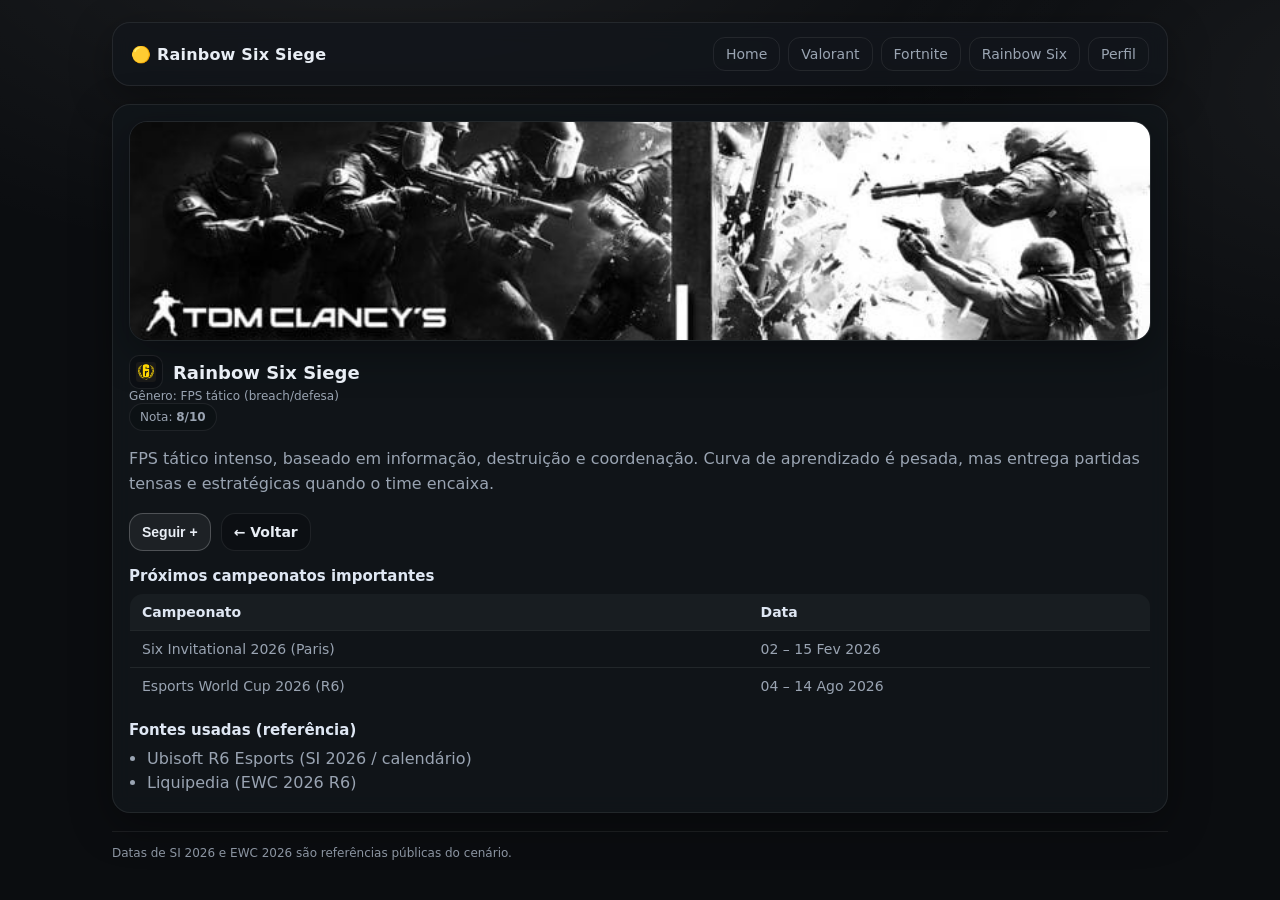
==== amarelo.html @ 4cd54c73 "Update" ====
<!doctype html>
<html lang="pt-BR">

<head>
    <meta charset="utf-8" />
    <meta name="viewport" content="width=device-width,initial-scale=1" />
    <title>Rainbow Six — Review (amarelo.html)</title>
    <link rel="stylesheet" href="styles.css" />
    <script defer src="app.js"></script>
</head>

<body>
    <div class="container">
        <header class="topbar">
            <div class="brand">
                <span>🟡 Rainbow Six Siege</span>
            </div>
            <nav class="nav">
                <a href="index.html">Home</a>
                <a href="vermelho.html">Valorant</a>
                <a href="azul.html">Fortnite</a>
                <a href="amarelo.html">Rainbow Six</a>
                <a href="verde.html">Perfil</a>
            </nav>
        </header>

        <section class="section" id="gameRoot">
            <img class="banner" src="assets/r6.jpg" alt="Banner Rainbow Six Siege">
            <div class="title" style="margin-bottom:8px;">
                <div>
                    <div class="game-title">
                        <img class="game-logo" src="assets/r6logo.jpg" alt="Logo Rainbow Six Siege">
                        <h2 id="gameName" style="margin:0;">Rainbow Six Siege</h2>
                    </div>
                    <div class="small">Gênero: <span id="gameGenre"></span></div>
                </div>
                <div class="kpi">
                    <span class="pill">Nota: <b id="gameNote"></b></span>
                </div>
            </div>

            <p id="gameSummary"></p>

            <div class="actions" style="margin-top:10px;">
                <div id="followSlot"></div>
                <a class="btn" href="index.html">← Voltar</a>
            </div>

            <h3>Próximos campeonatos importantes</h3>
            <table class="table">
                <thead>
                    <tr>
                        <th>Campeonato</th>
                        <th>Data</th>
                    </tr>
                </thead>
                <tbody id="tournamentsBody"></tbody>
            </table>

            <h3>Fontes usadas (referência)</h3>
            <ul id="sourcesList"></ul>
        </section>

        <footer class="footer">
            <div class="hr"></div>
            <div>Datas de SI 2026 e EWC 2026 são referências públicas do cenário.</div>
        </footer>
    </div>

    <script>
        document.addEventListener("DOMContentLoaded", () => initGamePage("r6"));
    </script>
</body>

</html>
---- styles.css ----
:root {
    --bg: #0b0d10;
    --card: #12161c;
    --muted: #9aa4b2;
    --text: #e9eef5;
    --border: rgba(255, 255, 255, .08);
    --shadow: 0 12px 40px rgba(0, 0, 0, .35);
    --radius: 18px;
}

* {
    box-sizing: border-box
}

html,
body {
    height: 100%
}

body {
    margin: 0;
    font-family: system-ui, -apple-system, Segoe UI, Roboto, Ubuntu, Cantarell, "Helvetica Neue", Arial, "Noto Sans";
    background: radial-gradient(1200px 600px at 30% -10%, rgba(255, 255, 255, .08), transparent 60%),
        radial-gradient(900px 500px at 110% 10%, rgba(255, 255, 255, .06), transparent 60%),
        var(--bg);
    color: var(--text);
}

a {
    color: inherit;
    text-decoration: none
}

.container {
    max-width: 1100px;
    margin: 0 auto;
    padding: 22px
}

.topbar {
    display: flex;
    align-items: center;
    justify-content: space-between;
    gap: 14px;
    padding: 14px 18px;
    border: 1px solid var(--border);
    border-radius: var(--radius);
    background: rgba(18, 22, 28, .85);
    backdrop-filter: blur(10px);
    box-shadow: var(--shadow);
}

.brand {
    display: flex;
    align-items: center;
    gap: 10px;
    font-weight: 800;
    letter-spacing: .2px;
}

.badge {
    font-size: 12px;
    padding: 4px 10px;
    border-radius: 999px;
    border: 1px solid var(--border);
    color: var(--muted);
}

.nav {
    display: flex;
    flex-wrap: wrap;
    gap: 8px;
}

.nav a {
    font-size: 14px;
    padding: 8px 12px;
    border: 1px solid var(--border);
    border-radius: 12px;
    color: var(--muted);
    transition: .15s ease;
}

.nav a:hover {
    color: var(--text);
    border-color: rgba(255, 255, 255, .2)
}

.hero {
    margin-top: 18px;
    padding: 18px;
    border: 1px solid var(--border);
    border-radius: var(--radius);
    background: linear-gradient(135deg, rgba(255, 255, 255, .07), rgba(255, 255, 255, .02));
    box-shadow: var(--shadow);
}

.hero h1 {
    margin: 0 0 6px;
    font-size: 26px
}

.hero p {
    margin: 0;
    color: var(--muted);
    line-height: 1.5
}

.grid {
    margin-top: 18px;
    display: grid;
    grid-template-columns: repeat(12, 1fr);
    gap: 14px;
}

.card {
    grid-column: span 4;
    padding: 16px;
    border-radius: var(--radius);
    border: 1px solid var(--border);
    background: rgba(18, 22, 28, .82);
    backdrop-filter: blur(10px);
    box-shadow: var(--shadow);
    display: flex;
    flex-direction: column;
    gap: 12px;
}

@media (max-width: 980px) {
    .card {
        grid-column: span 6;
    }
}

@media (max-width: 640px) {
    .card {
        grid-column: span 12;
    }

    .topbar {
        flex-direction: column;
        align-items: flex-start
    }
}

/* Logo no card (Home) */
/* Título do card com logo */
.card-title{
  display:flex;
  align-items:center;
  justify-content:space-between;
  gap:10px;
}

.card-left{
  display:flex;
  align-items:center;
  gap:10px;
  min-width:0;
}

.card-logo{
  width:34px;
  height:34px;
  object-fit:contain;
  border-radius:10px;
  border:1px solid var(--border);
  background: rgba(0,0,0,.18);
  padding:6px;
  flex:0 0 auto;
}

.card-left h2{
  margin:0;
  font-size:18px;
  white-space:nowrap;
  overflow:hidden;
  text-overflow:ellipsis;
}


.kpi {
    display: flex;
    gap: 10px;
    flex-wrap: wrap;
}

.kpi .pill {
    font-size: 12px;
    padding: 6px 10px;
    border-radius: 999px;
    border: 1px solid var(--border);
    color: var(--muted);
    background: rgba(0, 0, 0, .15);
}

.actions {
    display: flex;
    gap: 10px;
    flex-wrap: wrap
}

.btn {
    border: 1px solid var(--border);
    background: rgba(0, 0, 0, .2);
    color: var(--text);
    padding: 10px 12px;
    border-radius: 14px;
    font-weight: 650;
    cursor: pointer;
    transition: .15s ease;
    font-size: 14px;
}

.btn:hover {
    transform: translateY(-1px);
    border-color: rgba(255, 255, 255, .18)
}

.btn.primary {
    border-color: rgba(255, 255, 255, .22);
    background: rgba(255, 255, 255, .06)
}

.btn.danger {
    border-color: rgba(255, 90, 90, .25);
    background: rgba(255, 90, 90, .08)
}

.section {
    margin-top: 18px;
    padding: 16px;
    border: 1px solid var(--border);
    border-radius: var(--radius);
    background: rgba(18, 22, 28, .82);
    backdrop-filter: blur(10px);
    box-shadow: var(--shadow);
}

.section h2 {
    margin: 0 0 10px;
    font-size: 18px
}

.section h3 {
    margin: 16px 0 8px;
    font-size: 15px;
    color: #dfe7f3
}

.section p,
.section li {
    color: var(--muted);
    line-height: 1.55
}

.section ul {
    margin: 8px 0 0;
    padding-left: 18px
}

.table {
    width: 100%;
    border-collapse: collapse;
    overflow: hidden;
    border-radius: 14px;
    border: 1px solid var(--border);
}

.table th,
.table td {
    padding: 10px 12px;
    border-bottom: 1px solid var(--border);
    font-size: 14px;
}

.table th {
    color: #dfe7f3;
    text-align: left;
    background: rgba(255, 255, 255, .04)
}

.table td {
    color: var(--muted)
}

.table tr:last-child td {
    border-bottom: none
}

.footer {
    margin-top: 18px;
    color: var(--muted);
    font-size: 12px;
    opacity: .9;
}

.profile {
    display: flex;
    gap: 14px;
    align-items: center;
    flex-wrap: wrap;
}

.avatar {
    width: 86px;
    height: 86px;
    border-radius: 22px;
    border: 1px solid var(--border);
    background: rgba(255, 255, 255, .04);
    overflow: hidden;
    display: grid;
    place-items: center;
}

.avatar img {
    width: 100%;
    height: 100%;
    object-fit: cover
}

.input {
    width: min(420px, 100%);
    padding: 10px 12px;
    border-radius: 14px;
    border: 1px solid var(--border);
    background: rgba(0, 0, 0, .2);
    color: var(--text);
    outline: none;
}

.small {
    font-size: 12px;
    color: var(--muted)
}

.hr {
    height: 1px;
    background: var(--border);
    margin: 14px 0
}

/* Banner */
.banner {
    width: 100%;
    height: 220px;
    object-fit: cover;
    border-radius: 18px;
    border: 1px solid var(--border);
    box-shadow: var(--shadow);
    display: block;
    margin-bottom: 14px;
}

@media (max-width: 640px) {
    .banner {
        height: 160px;
    }
}

/* Logo ao lado do título */
.game-title {
    display: flex;
    align-items: center;
    gap: 10px;
}

.game-logo {
    width: 34px;
    height: 34px;
    object-fit: contain;
    border-radius: 10px;
    border: 1px solid var(--border);
    background: rgba(0, 0, 0, .18);
    padding: 6px;
}
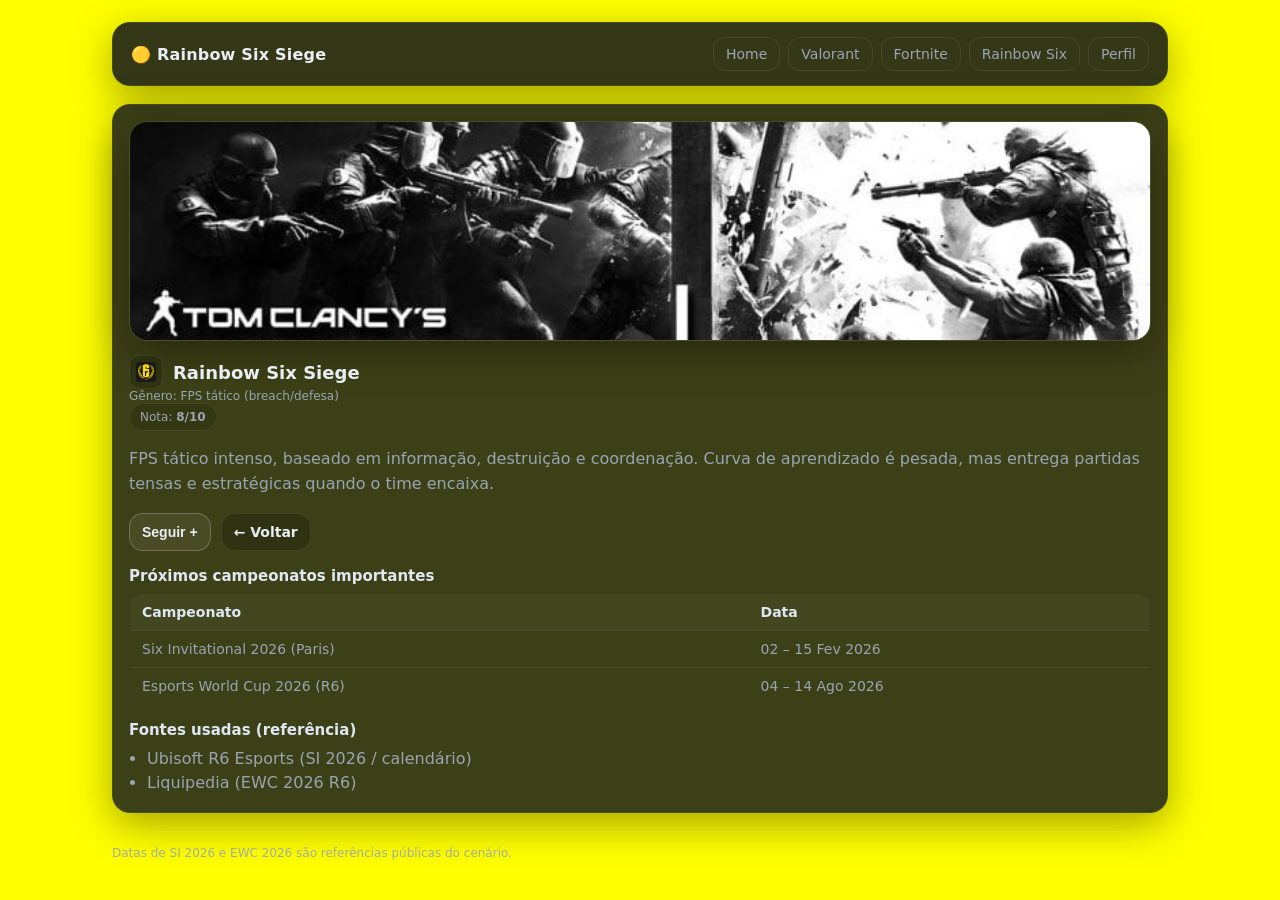
==== commit f122fb3d: "update" ====
--- a/amarelo.html
+++ b/amarelo.html
@@ -9,7 +9,7 @@
     <script defer src="app.js"></script>
 </head>
 
-<body>
+<body class="body-amarelo">
     <div class="container">
         <header class="topbar">
             <div class="brand">
--- a/styles.css
+++ b/styles.css
@@ -20,10 +20,28 @@
 body {
     margin: 0;
     font-family: system-ui, -apple-system, Segoe UI, Roboto, Ubuntu, Cantarell, "Helvetica Neue", Arial, "Noto Sans";
-    background: radial-gradient(1200px 600px at 30% -10%, rgba(255, 255, 255, .08), transparent 60%),
-        radial-gradient(900px 500px at 110% 10%, rgba(255, 255, 255, .06), transparent 60%),
-        var(--bg);
+    background-color: ;
     color: var(--text);
+}
+
+.body-preto{
+    background-color: black;
+}
+
+.body-vermelho{
+    background-color: red;
+}
+
+.body-azul{
+    background-color: blue;
+}
+
+.body-amarelo{
+    background-color: yellow;
+}
+
+.body-verde{
+    background-color: green;
 }
 
 a {
